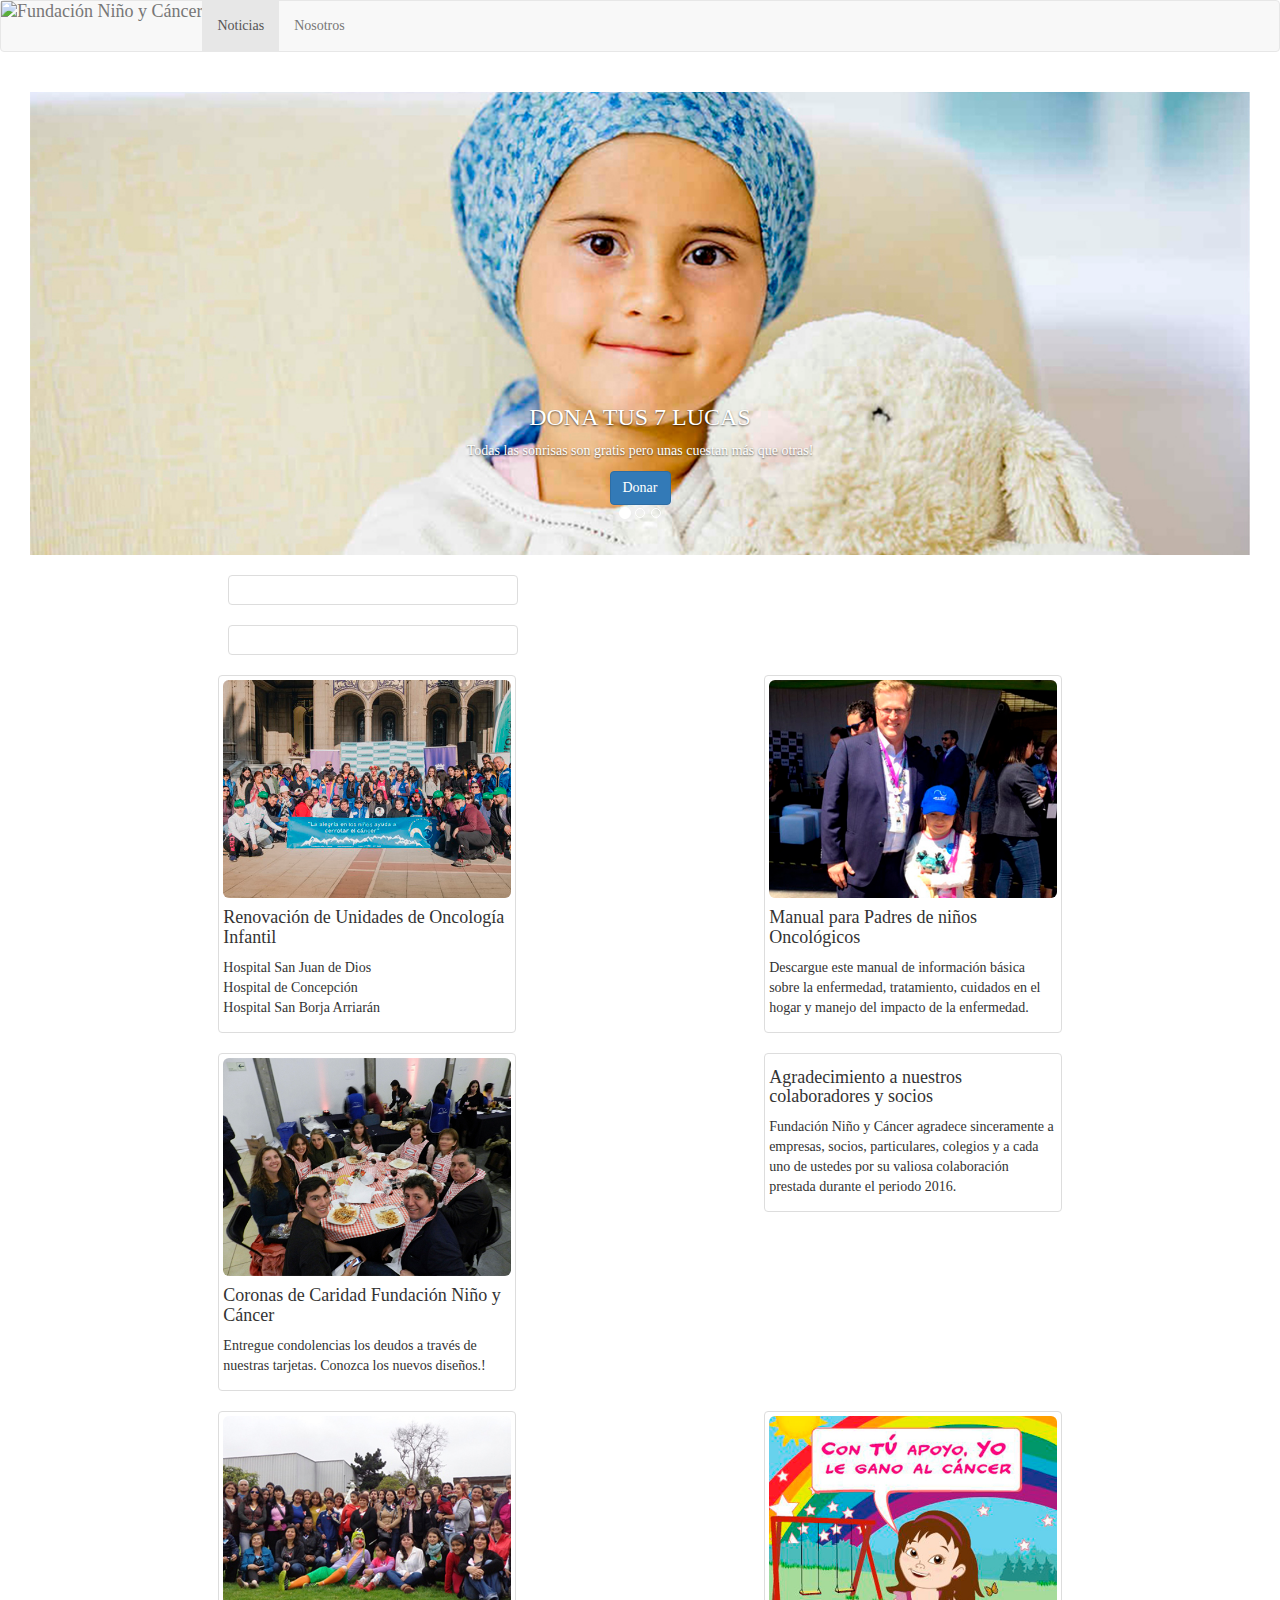
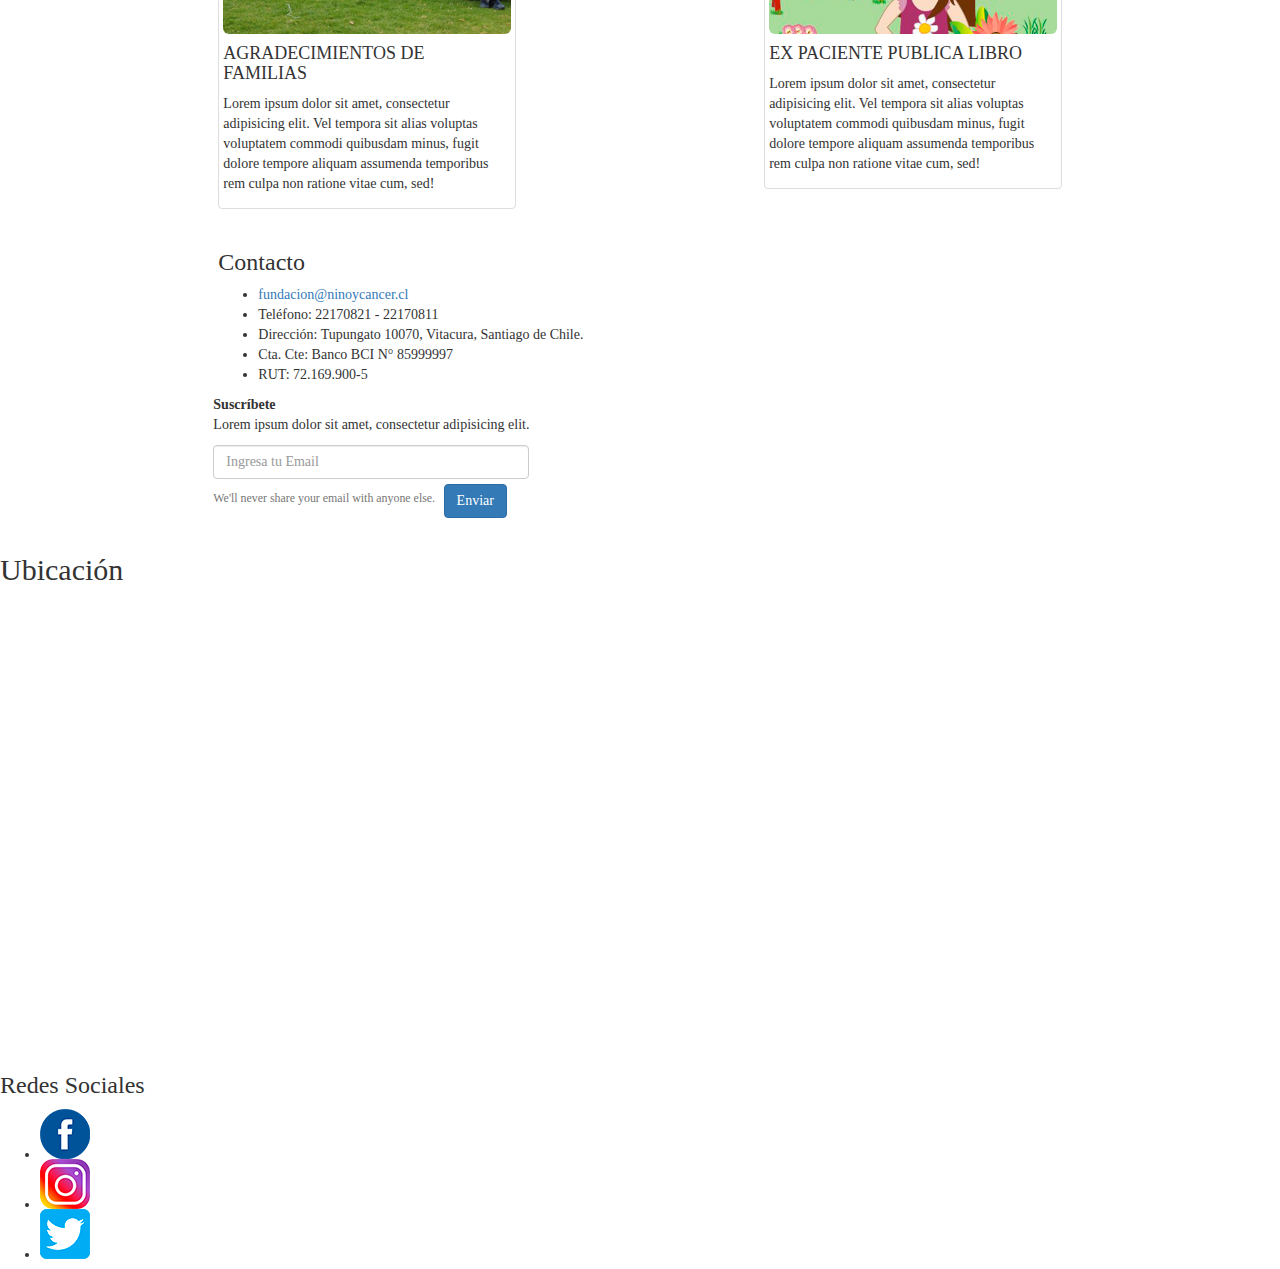
==== public/index.html @ b468c817 "estructura terminada, contenido casi terminado en las tres páginas" ====
<!DOCTYPE html>
<html lang="en">
<head>
	<meta charset="UTF-8">
	<meta name="viewport" content="width=device-width, initial-scale=1"> 
	<title>Fundación Niño y Cáncer</title>
		<!-- Latest compiled and minified CSS -->
	<link rel="stylesheet" href="https://maxcdn.bootstrapcdn.com/bootstrap/3.3.7/css/bootstrap.min.css" integrity="sha384-BVYiiSIFeK1dGmJRAkycuHAHRg32OmUcww7on3RYdg4Va+PmSTsz/K68vbdEjh4u" crossorigin="anonymous">

	<script type="text/javascript" src="https://code.jquery.com/jquery-1.11.0.min.js"></script>

	<!-- Latest compiled and minified JavaScript -->
	<script src="https://maxcdn.bootstrapcdn.com/bootstrap/3.3.7/js/bootstrap.min.js" integrity="sha384-Tc5IQib027qvyjSMfHjOMaLkfuWVxZxUPnCJA7l2mCWNIpG9mGCD8wGNIcPD7Txa" crossorigin="anonymous"></script>

	<link rel="stylesheet" href="css/app.css">
</head>

<body>
	<nav class="navbar navbar-default">
  <div class="container-fluid">
    <!-- Brand and toggle get grouped for better mobile display -->
    <div class="navbar-header">
      <button type="button" class="navbar-toggle collapsed" data-toggle="collapse" data-target="#bs-example-navbar-collapse-1" aria-expanded="false">
        <span class="sr-only">Toggle navigation</span>
        <span class="icon-bar"></span>
        <span class="icon-bar"></span>
        <span class="icon-bar"></span>
      </button>
      <a class="navbar-brand" href="Index.html"><img src="https://media.licdn.com/dms/image/C560BAQE4Ktl60MqA8A/company-logo_200_200/0?e=2159024400&v=beta&t=nCvShk64o_1fKyne6ihShStrEaap4Y-hgoZx_T_2c6E" class="img-responsive" alt="Fundación Niño y Cáncer"></a>
    </div>

    <!-- Collect the nav links, forms, and other content for toggling -->
    <div class="collapse navbar-collapse" id="bs-example-navbar-collapse-1">
      <ul class="nav navbar-nav">
        <li class="active"><a href="Noticias.html">Noticias<span class="sr-only">(current)</span></a></li>
        <li><a href="Nosotros.html">Nosotros</a></li>
      </ul>
    </div><!-- /.navbar-collapse -->
  </div><!-- /.container-fluid -->
</nav>
	<div class="container">
		<br>
		<div class="col-md-12">
			<div id="carousel-1" class="carousel slide" data-ride="carousel">
				<ol class="carousel-indicators">
					<li data-target="#carousel-1" data-slide-to="0" class="active"></li>
					<li data-target="#carousel-1" data-slide-to="1"></li>
					<li data-target="#carousel-1" data-slide-to="2"></li>
				</ol>

				<div class="carousel-inner" role="listbox">
					<div class="item active">
						<img src="niño1b.jpg" alt="" class="img-responsive">
						<div class="carousel-caption">
							<h3>DONA TUS 7 LUCAS</h3>
							<p>Todas las sonrisas son gratis pero unas cuestan más que otras!</p>
							<button type="button" class="btn btn-primary">Donar</button>
						</div>
					</div>

					<div class="item">
						<img src="niño2b.jpg" alt="" class="img-responsive">
						<div class="carousel-caption">
							<h3>DONA TUS 7 LUCAS</h3>
							<p>Todas las sonrisas son gratis pero unas cuestan más que otras!</p>
							<button type="button" class="btn btn-primary">Donar</button>
						</div>
					</div>

					<div class="item">
						<img src="niño3b.jpg" alt="" class="img-responsive">
						<div class="carousel-caption">
							<h3>DONA TUS 7 LUCAS</h3>
							<p>Todas las sonrisas son gratis pero unas cuestan más que otras!</p>
							<button type="button" class="btn btn-primary">Donar</button>
						</div>
					</div>

				</div>

			</div>
		</div>
	</div>

<div class="container">
			<br>
	<div class="row">
		<div class="col-md-3 col-sm-3 col-xs-3 col-md-offset-2">
			<div class="thumbnail">
				<img class="img-responsive img-rounded" src="" alt="">
				<h3></h3>
				<p></p>	
			</div>
		</div>
	</div>
	<div class="row">
		<div class="col-md-3 col-sm-3 col-xs-3 col-md-offset-2">
			<div class="thumbnail">
				<img class="img-responsive img-rounded" src="" alt="">
				<h3></h3>
				<p></p>	
			</div>
		</div>
	</div>
</div>
</div>

<div class="row">
		<div class="col-md-3 col-sm-3 col-xs-3 col-md-offset-2">
			<div class="thumbnail">
				<img class="img-responsive img-rounded" src="montaña2.jpeg" alt="">
				<h4>Renovación de Unidades de Oncología Infantil</h4>
				<p>Hospital San Juan de Dios <br>
				   Hospital de Concepción <br>
				   Hospital San Borja Arriarán</p>	
			</div>
		</div>
		<div class="col-md-3 col-sm-3 col-xs-3 col-md-offset-2">
			<div class="thumbnail">
				<img class="img-responsive img-rounded" src="sky.jpg" alt="">
				<h4>Manual para Padres de niños Oncológicos</h4>
				<p>Descargue este manual de información básica sobre la enfermedad, tratamiento, cuidados en el hogar y manejo del impacto de la enfermedad.</p>	
			</div>
		</div>
</div>
<div class="row">
		<div class="col-md-3 col-sm-3 col-xs-3 col-md-offset-2">
			<div class="thumbnail">
				<img class="img-responsive img-rounded" src="tallarinata3.jpg" alt="">
				<h4>Coronas de Caridad Fundación Niño y Cáncer</h4>
				<p>Entregue condolencias los deudos a través de nuestras tarjetas. Conozca los nuevos diseños.!</p>	
			</div>
		</div>
		<div class="col-md-3 col-sm-3 col-xs-3 col-md-offset-2">
			<div class="thumbnail">
				<img class="img-responsive img-rounded" src="montaña1.jpg" alt="">
				<h4>Agradecimiento a nuestros colaboradores y socios</h4>
				<p>Fundación Niño y Cáncer agradece sinceramente a empresas, socios, particulares, colegios y a cada uno de ustedes por su valiosa colaboración prestada durante el periodo 2016.</p>	
			</div>
		</div>
</div>
<div class="row">
		<div class="col-md-3 col-sm-3 col-xs-3 col-md-offset-2">
			<div class="thumbnail">
				<img class="img-responsive img-rounded" src="revivir.jpg" alt="">
				<h4>AGRADECIMIENTOS DE FAMILIAS</h4>
				<p>Lorem ipsum dolor sit amet, consectetur adipisicing elit. Vel tempora sit alias voluptas voluptatem commodi quibusdam minus, fugit dolore tempore aliquam assumenda temporibus rem culpa non ratione vitae cum, sed!</p>	
			</div>
		</div>
		<div class="col-md-3 col-sm-3 col-xs-3 col-md-offset-2">
			<div class="thumbnail">
				<img class="img-responsive img-rounded" src="libro1.jpg" alt="">
				<h4>EX PACIENTE PUBLICA LIBRO</h4>
				<p>Lorem ipsum dolor sit amet, consectetur adipisicing elit. Vel tempora sit alias voluptas voluptatem commodi quibusdam minus, fugit dolore tempore aliquam assumenda temporibus rem culpa non ratione vitae cum, sed!</p>	
			</div>
		</div>
	</div>
</div>

<footer>

	<div class="row">
	<div class="col-md-4 col-sm-4 col-xs-4 col-md-offset-2">
		<h3>Contacto</h3>
		<ul>
			<li><a href="Mailto:fundacion@ninoycancer.cl">fundacion@ninoycancer.cl</a></li>
			<li>Teléfono: 22170821 - 22170811</li>
			<li>Dirección: Tupungato 10070, Vitacura, Santiago de Chile.</li>
			<li>Cta. Cte: Banco BCI N° 85999997</li>
			<li>RUT: 72.169.900-5</li>
		</ul>
	</div>
	</div>
	<div class="col-md-2"></div>
		<table style="text-align: left;">
			<tr>
				<th>Suscríbete</th>
				</tr>
				<td>
				<form>
  					<div class="form-group">
    					<p for="exampleInputEmail1">Lorem ipsum dolor sit amet, consectetur adipisicing elit.</p>
   						 <input type="email" class="form-control" id="exampleInputEmail1" aria-describedby="emailHelp" placeholder="Ingresa tu Email">
   						 <small id="emailHelp" class="form-text text-muted">We'll never share your email with anyone else.</small>
   						 <button type="submit" class="btn btn-primary" style="margin-top: 5px; margin-left: 5px;">Enviar</button>
  					</div>
  							
				</form>
				</td>
		</table>
	</div>


	<h2>Ubicación</h2>
<div class="responsive-map-container">
	<iframe src="https://www.google.com/maps/embed?pb=!1m14!1m8!1m3!1d13326.047386104729!2d-70.5368983!3d-33.3838082!3m2!1i1024!2i768!4f13.1!3m3!1m2!1s0x0%3A0x75682cb0ad81a60e!2sFundaci%C3%B3n+Ni%C3%B1o+y+Cancer!5e0!3m2!1ses-419!2scl!4v1543273018017" width="600" height="450" frameborder="0" allowfullscreen></iframe>
</div>

	<h3>Redes Sociales</h3>
		<ul>
			<li><a href="https://www.facebook.com/ninoycancer/"><img src="fb1.png" class="img-responsive" alt=""></a></li>
			<li><a href="https://www.instagram.com/ninoycancer/"><img src="ig1.png" class="img-responsive" alt=""></a></li>
			<li><a href="https://twitter.com/ninoycancer"><img src="tw1.png" class="img-responsive" alt=""></a></li>
		</ul>

</footer>	
	
</body>
</html>
---- public/css/app.css ----
@media (max-width: 767px){
	.left {
		display: none;
	}

}

@media (min-width: 768px) and (max-width: 991px){
	.left {
		box-sizing: border-box;
		padding: 10px;
		float: left;
		font-size: 0.8em;
	}
	.main {
		box-sizing: border-box;
		padding: 10px;
		float: left;
		font-size: 1em;
	}
}

@media (min-width: 992px){
	
}


html, body {
  margin: 0;
  padding: 0;
  width: 100%
}

body {
	font-family: Lato;
}

header {
	width: 100%;
	height: auto;
}

.content {
	width: 90%;
	margin: 4em auto;
	font-size: 20px;
	line-height: 30px;
	text-align: justify;
}

.navbar-brand {
  padding: 0px;
}
.navbar-brand>img {
  height: 100%;
  padding: 0px;
  width: auto;
}

section {

}

article {

}

aside {

}

footer {

}

.row {

}

.container {
  background: white;
  text-align: center;
  background-repeat: no-repeat;
  background-position: center center;
  background-attachment: fixed;
  background-size: cover;
  width: 100vw;
  height: auto;


}
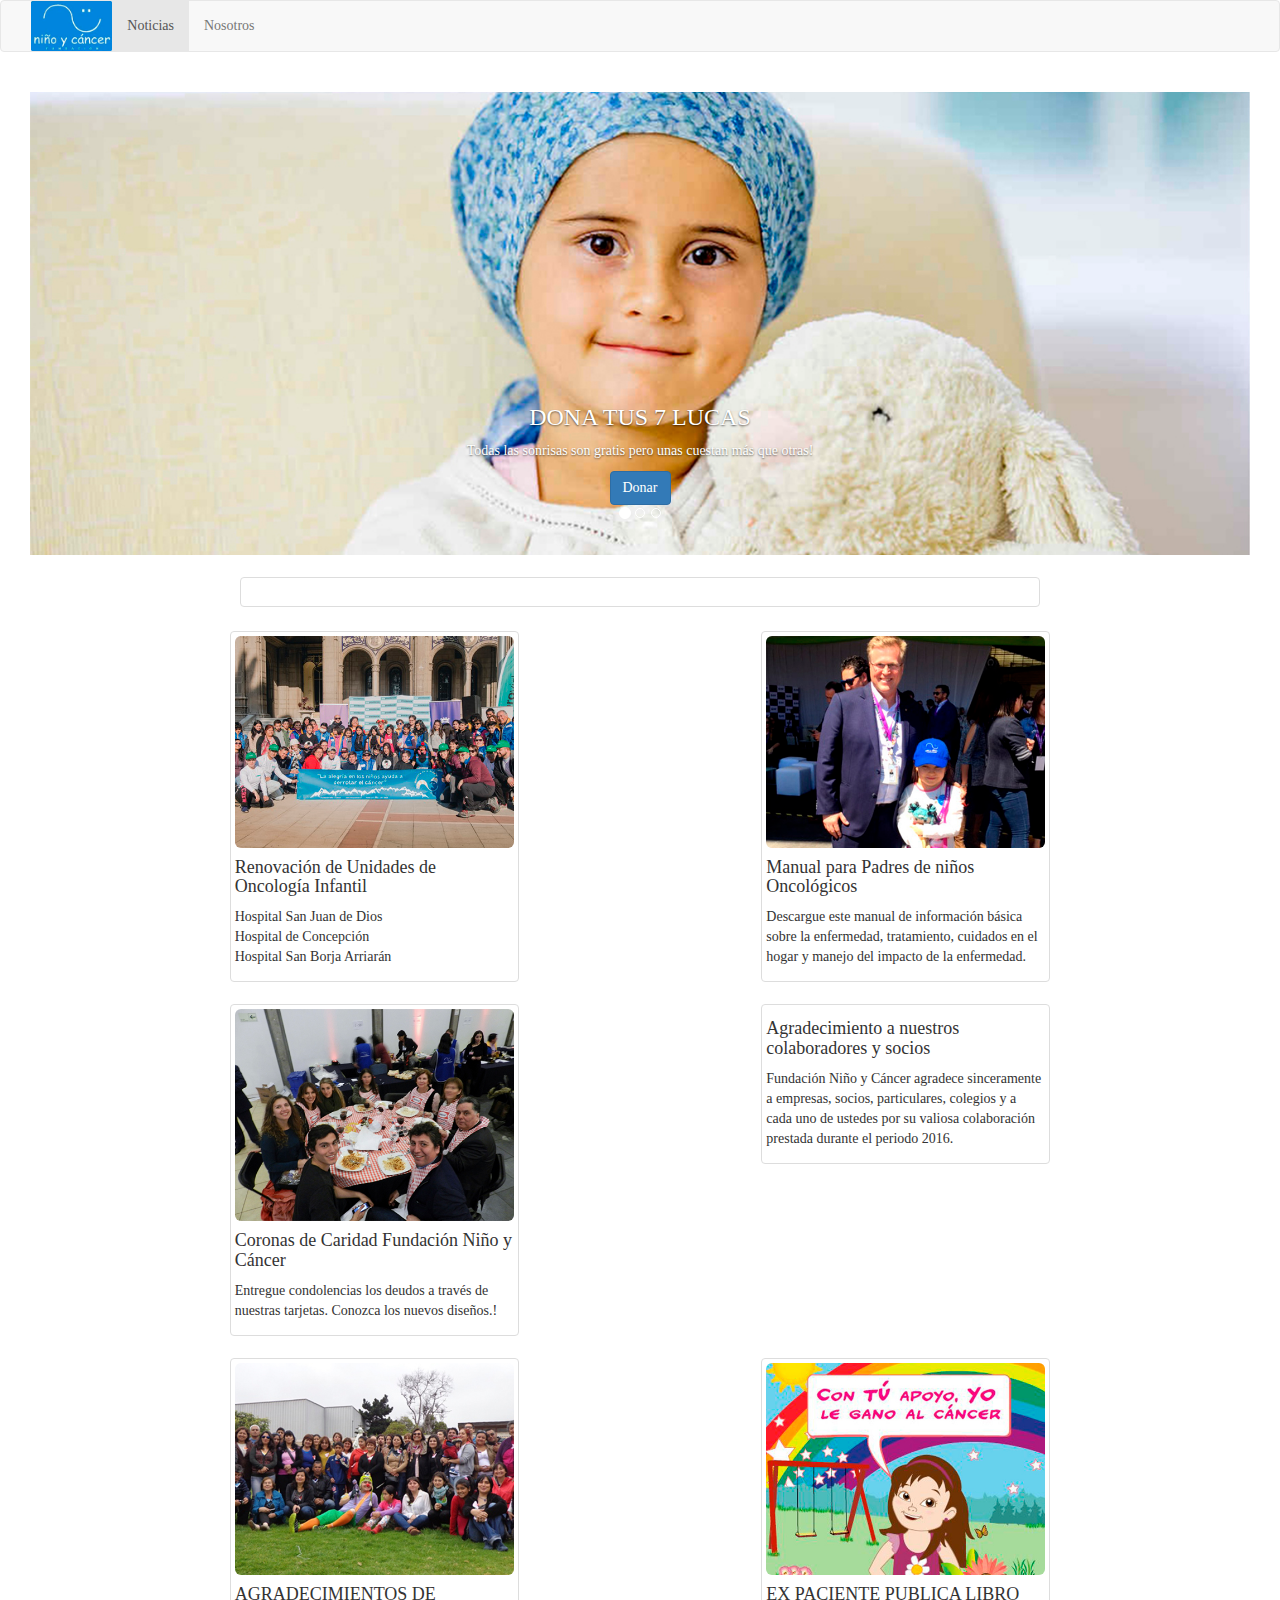
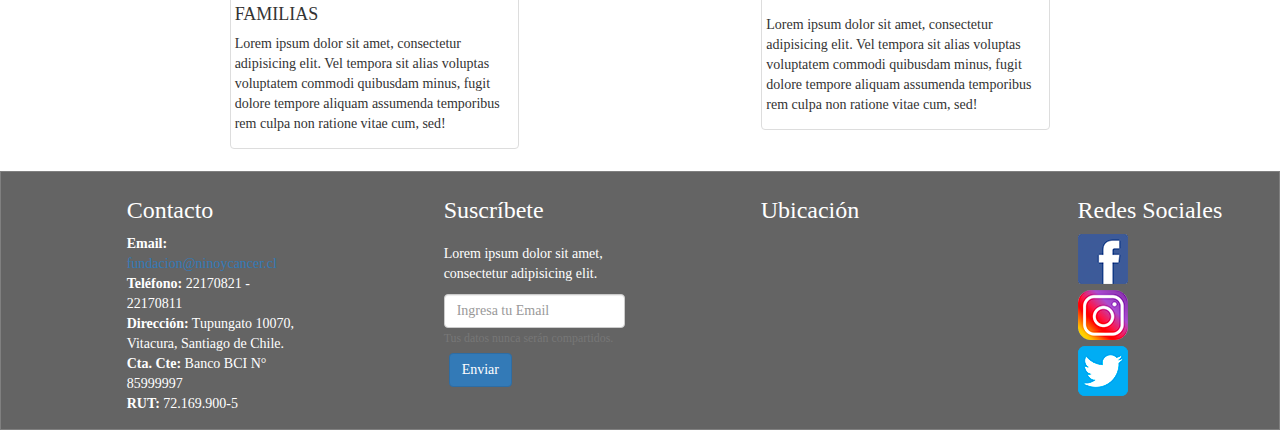
==== commit cb8ebc39: "Estructura responsiva lista + footer y cambios css" ====
--- a/public/index.html
+++ b/public/index.html
@@ -26,7 +26,7 @@
         <span class="icon-bar"></span>
         <span class="icon-bar"></span>
       </button>
-      <a class="navbar-brand" href="Index.html"><img src="https://media.licdn.com/dms/image/C560BAQE4Ktl60MqA8A/company-logo_200_200/0?e=2159024400&v=beta&t=nCvShk64o_1fKyne6ihShStrEaap4Y-hgoZx_T_2c6E" class="img-responsive" alt="Fundación Niño y Cáncer"></a>
+      <a class="navbar-brand" href="Index.html"><img src="niño-cancer.png" class="img-responsive" alt="Fundación Niño y Cáncer"></a>
     </div>
 
     <!-- Collect the nav links, forms, and other content for toggling -->
@@ -85,7 +85,7 @@
 <div class="container">
 			<br>
 	<div class="row">
-		<div class="col-md-3 col-sm-3 col-xs-3 col-md-offset-2">
+		<div class="col-md-8 col-sm-8 col-xs-8 col-md-offset-2 col-sm-offset-3">
 			<div class="thumbnail">
 				<img class="img-responsive img-rounded" src="" alt="">
 				<h3></h3>
@@ -93,16 +93,6 @@
 			</div>
 		</div>
 	</div>
-	<div class="row">
-		<div class="col-md-3 col-sm-3 col-xs-3 col-md-offset-2">
-			<div class="thumbnail">
-				<img class="img-responsive img-rounded" src="" alt="">
-				<h3></h3>
-				<p></p>	
-			</div>
-		</div>
-	</div>
-</div>
 </div>
 
 <div class="row">
@@ -154,55 +144,54 @@
 				<p>Lorem ipsum dolor sit amet, consectetur adipisicing elit. Vel tempora sit alias voluptas voluptatem commodi quibusdam minus, fugit dolore tempore aliquam assumenda temporibus rem culpa non ratione vitae cum, sed!</p>	
 			</div>
 		</div>
-	</div>
+		</div>
 </div>
 
 <footer>
-
-	<div class="row">
-	<div class="col-md-4 col-sm-4 col-xs-4 col-md-offset-2">
+<div class="">
+	<div class="col-md-2 col-sm-1 col-xs-4 col-md-offset-1 col-xs-offset-1">
 		<h3>Contacto</h3>
 		<ul>
-			<li><a href="Mailto:fundacion@ninoycancer.cl">fundacion@ninoycancer.cl</a></li>
-			<li>Teléfono: 22170821 - 22170811</li>
-			<li>Dirección: Tupungato 10070, Vitacura, Santiago de Chile.</li>
-			<li>Cta. Cte: Banco BCI N° 85999997</li>
-			<li>RUT: 72.169.900-5</li>
+		<li><strong>Email:</strong><a href="Mailto:fundacion@ninoycancer.cl"> fundacion@ninoycancer.cl</a></li>
+		<li><strong>Teléfono:</strong> 22170821 - 22170811</li>
+		<li><strong>Dirección:</strong> Tupungato 10070, Vitacura, Santiago de Chile.</li>
+		<li><strong>Cta. Cte:</strong> Banco BCI N° 85999997</li>
+		<li><strong>RUT:</strong> 72.169.900-5</li>
 		</ul>
 	</div>
-	</div>
-	<div class="col-md-2"></div>
+	<div class="col-md-2 col-sm-1 col-xs-4 col-md-offset-1 col-sm-offset-2 col-xs-offset-2">
 		<table style="text-align: left;">
 			<tr>
-				<th>Suscríbete</th>
+				<th><h3>Suscríbete<h3></th>
 				</tr>
 				<td>
 				<form>
   					<div class="form-group">
     					<p for="exampleInputEmail1">Lorem ipsum dolor sit amet, consectetur adipisicing elit.</p>
    						 <input type="email" class="form-control" id="exampleInputEmail1" aria-describedby="emailHelp" placeholder="Ingresa tu Email">
-   						 <small id="emailHelp" class="form-text text-muted">We'll never share your email with anyone else.</small>
+   						 <small id="emailHelp" class="form-text text-muted">Tus datos nunca serán compartidos.</small>
    						 <button type="submit" class="btn btn-primary" style="margin-top: 5px; margin-left: 5px;">Enviar</button>
-  					</div>
-  							
+  					</div>		
 				</form>
 				</td>
 		</table>
 	</div>
-
-
-	<h2>Ubicación</h2>
-<div class="responsive-map-container">
-	<iframe src="https://www.google.com/maps/embed?pb=!1m14!1m8!1m3!1d13326.047386104729!2d-70.5368983!3d-33.3838082!3m2!1i1024!2i768!4f13.1!3m3!1m2!1s0x0%3A0x75682cb0ad81a60e!2sFundaci%C3%B3n+Ni%C3%B1o+y+Cancer!5e0!3m2!1ses-419!2scl!4v1543273018017" width="600" height="450" frameborder="0" allowfullscreen></iframe>
-</div>
-
+	<div class="col-md-2 col-sm-1 col-xs-4 col-md-offset-1 col-sm-offset-2 col-xs-offset-1">
+	<h3>Ubicación</h3>
+		<div class="responsive-map-container">
+			<iframe src="https://www.google.com/maps/embed?pb=!1m14!1m8!1m3!1d13326.047386104729!2d-70.5368983!3d-33.3838082!3m2!1i1024!2i768!4f13.1!3m3!1m2!1s0x0%3A0x75682cb0ad81a60e!2sFundaci%C3%B3n+Ni%C3%B1o+y+Cancer!5e0!3m2!1ses-419!2scl!4v1543273018017" width="200" height="150" frameborder="0" allowfullscreen>
+			</iframe>
+		</div>
+	</div>
+	<div class="col-md-2 col-sm-1 col-xs-4 col-md-offset-1 col-sm-offset-3 col-xs-offset-2">
 	<h3>Redes Sociales</h3>
 		<ul>
-			<li><a href="https://www.facebook.com/ninoycancer/"><img src="fb1.png" class="img-responsive" alt=""></a></li>
-			<li><a href="https://www.instagram.com/ninoycancer/"><img src="ig1.png" class="img-responsive" alt=""></a></li>
-			<li><a href="https://twitter.com/ninoycancer"><img src="tw1.png" class="img-responsive" alt=""></a></li>
+			<li><a href="https://www.facebook.com/ninoycancer/"><img src="fb1.png" class="img-responsive logoimg" alt=""></a></li>
+			<li><a href="https://www.instagram.com/ninoycancer/"><img src="ig1.png" class="img-responsive logoimg" alt=""></a></li>
+			<li><a href="https://twitter.com/ninoycancer"><img src="tw1.png" class="img-responsive logoimg" alt=""></a></li>
 		</ul>
-
+	</div>
+</div>
 </footer>	
 	
 </body>
--- a/public/css/app.css
+++ b/public/css/app.css
@@ -6,6 +6,10 @@
 }
 
 @media (min-width: 768px) and (max-width: 991px){
+	
+}
+
+@media (min-width: 992px){
 	.left {
 		box-sizing: border-box;
 		padding: 10px;
@@ -18,10 +22,6 @@
 		float: left;
 		font-size: 1em;
 	}
-}
-
-@media (min-width: 992px){
-	
 }
 
 
@@ -55,7 +55,13 @@
   height: 100%;
   padding: 0px;
   width: auto;
+  margin-left: 30px;
 }
+
+.navbar ul li {
+	margin-left: 0px;
+}
+
 
 section {
 
@@ -69,11 +75,9 @@
 
 }
 
-footer {
-
-}
-
 .row {
+	overflow: hidden;
+	margin: 2px;
 
 }
 
@@ -86,6 +90,28 @@
   background-size: cover;
   width: 100vw;
   height: auto;
+  overflow: hidden;
+ }
 
+.container2 {
 
+}
+
+li {
+	list-style-type: none;
+	margin-left: -40px;
+}
+
+footer {
+	color: white;
+	background-color: rgba(100,100,100,1);
+	width: 100%;
+	border: gray solid 1px;
+	float: left;
+	overflow: hidden;
+	padding: 5px;
+}
+
+.logoimg {
+	margin-top: 6px;
 }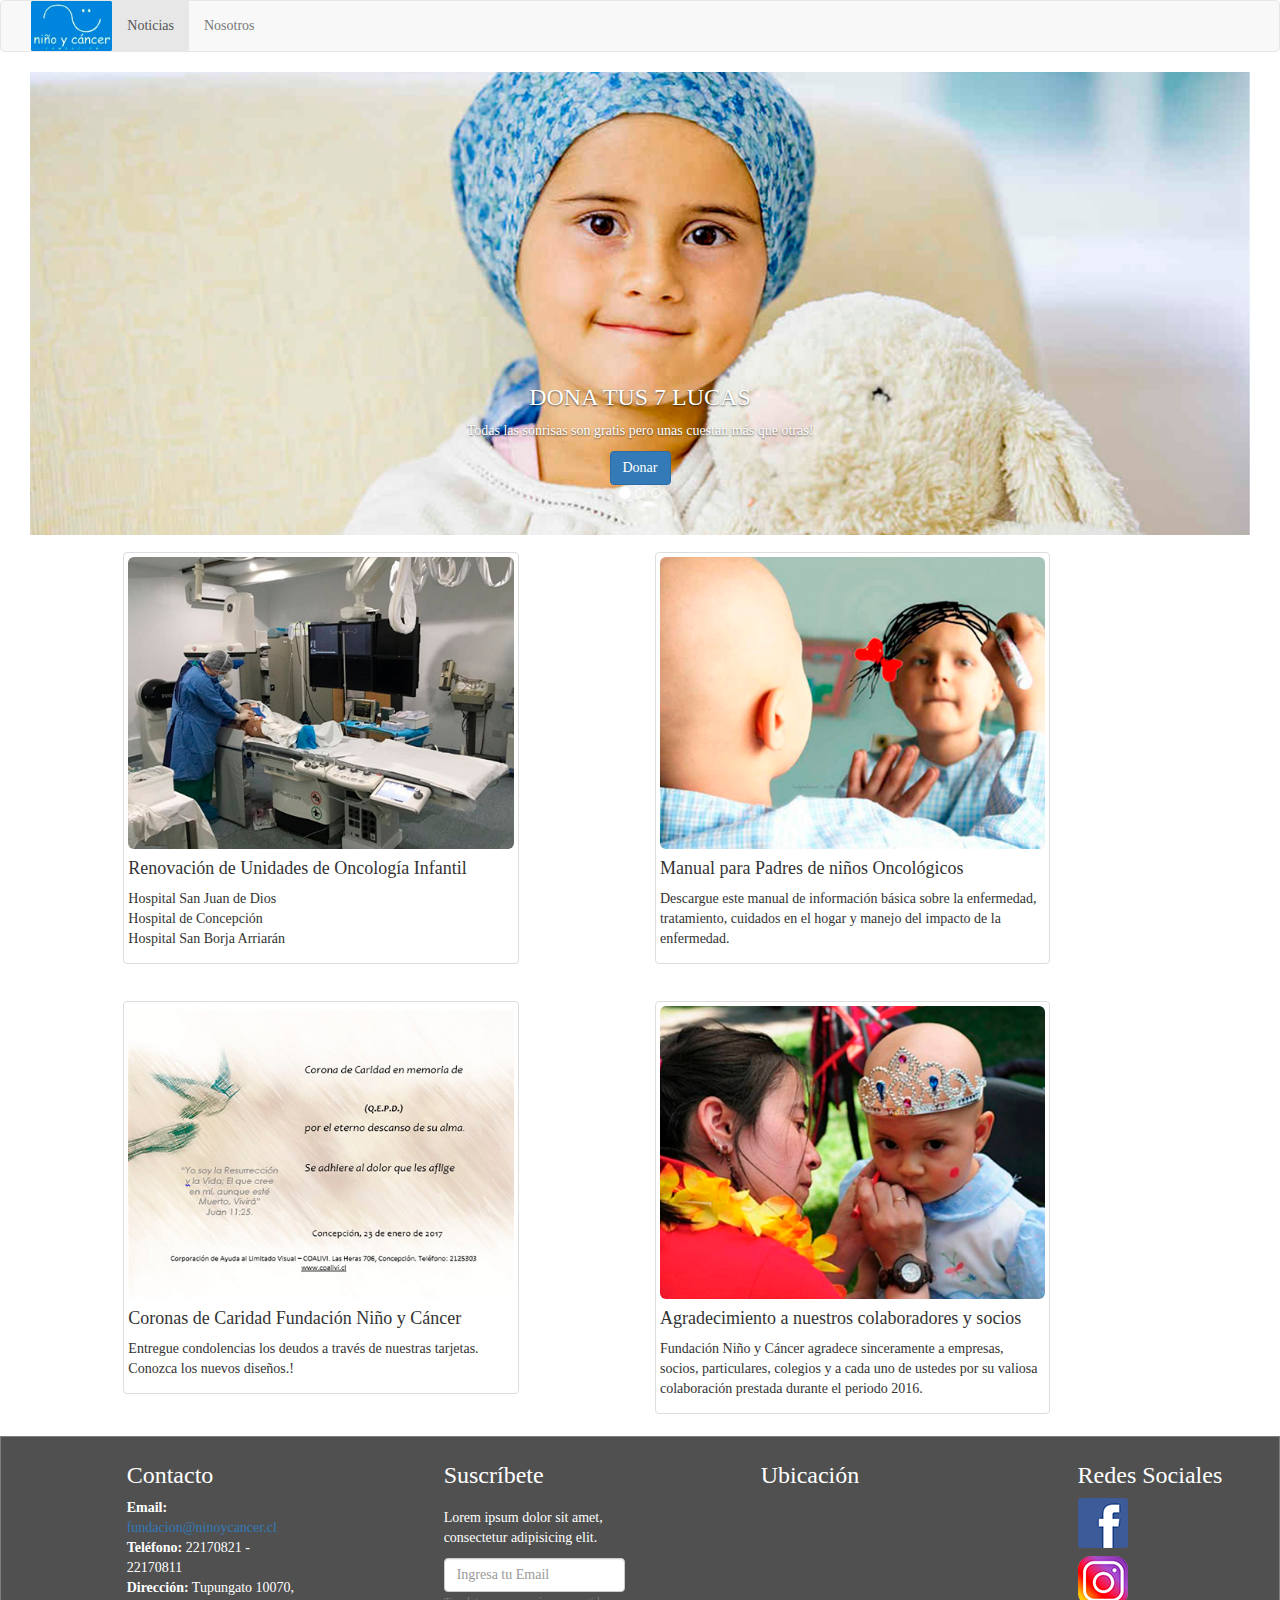
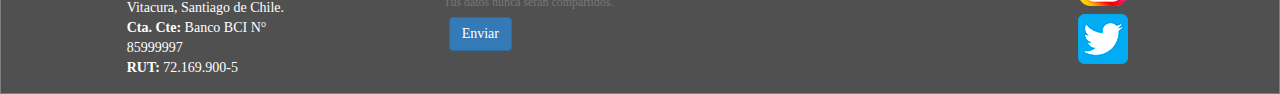
==== commit aad817cb: "fotografías y estructura terminadas" ====
--- a/public/index.html
+++ b/public/index.html
@@ -38,112 +38,80 @@
     </div><!-- /.navbar-collapse -->
   </div><!-- /.container-fluid -->
 </nav>
-	<div class="container">
-		<br>
-		<div class="col-md-12">
-			<div id="carousel-1" class="carousel slide" data-ride="carousel">
-				<ol class="carousel-indicators">
-					<li data-target="#carousel-1" data-slide-to="0" class="active"></li>
-					<li data-target="#carousel-1" data-slide-to="1"></li>
-					<li data-target="#carousel-1" data-slide-to="2"></li>
-				</ol>
+<div class="container">
+	<div class="col-md-12">
+		<div id="carousel-1" class="carousel slide" data-ride="carousel">
+			<ol class="carousel-indicators">
+				<li data-target="#carousel-1" data-slide-to="0" class="active"></li>
+				<li data-target="#carousel-1" data-slide-to="1"></li>
+				<li data-target="#carousel-1" data-slide-to="2"></li>
+			</ol>
 
-				<div class="carousel-inner" role="listbox">
-					<div class="item active">
-						<img src="niño1b.jpg" alt="" class="img-responsive">
-						<div class="carousel-caption">
-							<h3>DONA TUS 7 LUCAS</h3>
-							<p>Todas las sonrisas son gratis pero unas cuestan más que otras!</p>
-							<button type="button" class="btn btn-primary">Donar</button>
-						</div>
+			<div class="carousel-inner" role="listbox">
+				<div class="item active">
+					<img src="niño1b.jpg" alt="" class="img-responsive">
+					<div class="carousel-caption">
+						<h3>DONA TUS 7 LUCAS</h3>
+						<p>Todas las sonrisas son gratis pero unas cuestan más que otras!</p>
+						<button type="button" class="btn btn-primary">Donar</button>
 					</div>
-
-					<div class="item">
-						<img src="niño2b.jpg" alt="" class="img-responsive">
-						<div class="carousel-caption">
-							<h3>DONA TUS 7 LUCAS</h3>
-							<p>Todas las sonrisas son gratis pero unas cuestan más que otras!</p>
-							<button type="button" class="btn btn-primary">Donar</button>
-						</div>
-					</div>
-
-					<div class="item">
-						<img src="niño3b.jpg" alt="" class="img-responsive">
-						<div class="carousel-caption">
-							<h3>DONA TUS 7 LUCAS</h3>
-							<p>Todas las sonrisas son gratis pero unas cuestan más que otras!</p>
-							<button type="button" class="btn btn-primary">Donar</button>
-						</div>
-					</div>
-
 				</div>
 
+				<div class="item">
+					<img src="niño2b.jpg" alt="" class="img-responsive">
+					<div class="carousel-caption">
+						<h3>DONA TUS 7 LUCAS</h3>
+						<p>Todas las sonrisas son gratis pero unas cuestan más que otras!</p>
+						<button type="button" class="btn btn-primary">Donar</button>
+					</div>
+				</div>
+
+				<div class="item">
+					<img src="niño3b.jpg" alt="" class="img-responsive">
+					<div class="carousel-caption">
+						<h3>DONA TUS 7 LUCAS</h3>
+						<p>Todas las sonrisas son gratis pero unas cuestan más que otras!</p>
+						<button type="button" class="btn btn-primary">Donar</button>
+					</div>
+				</div>
 			</div>
-		</div>
-	</div>
 
-<div class="container">
-			<br>
-	<div class="row">
-		<div class="col-md-8 col-sm-8 col-xs-8 col-md-offset-2 col-sm-offset-3">
-			<div class="thumbnail">
-				<img class="img-responsive img-rounded" src="" alt="">
-				<h3></h3>
-				<p></p>	
-			</div>
 		</div>
 	</div>
 </div>
 
 <div class="row">
-		<div class="col-md-3 col-sm-3 col-xs-3 col-md-offset-2">
+		<div class="col-md-4 col-sm-4 col-xs-4 col-md-offset-1 col-sm-offset-1 col-xs-offset-1">
 			<div class="thumbnail">
-				<img class="img-responsive img-rounded" src="montaña2.jpeg" alt="">
+				<img class="img-responsive img-rounded" src="renovacion.jpg" alt="">
 				<h4>Renovación de Unidades de Oncología Infantil</h4>
 				<p>Hospital San Juan de Dios <br>
 				   Hospital de Concepción <br>
 				   Hospital San Borja Arriarán</p>	
 			</div>
 		</div>
-		<div class="col-md-3 col-sm-3 col-xs-3 col-md-offset-2">
+		<div class="col-md-4 col-sm-4 col-xs-4 col-md-offset-1 col-sm-offset-1 col-xs-offset-1">
 			<div class="thumbnail">
-				<img class="img-responsive img-rounded" src="sky.jpg" alt="">
+				<img class="img-responsive img-rounded" src="oncologia.jpg" alt="">
 				<h4>Manual para Padres de niños Oncológicos</h4>
 				<p>Descargue este manual de información básica sobre la enfermedad, tratamiento, cuidados en el hogar y manejo del impacto de la enfermedad.</p>	
 			</div>
 		</div>
 </div>
 <div class="row">
-		<div class="col-md-3 col-sm-3 col-xs-3 col-md-offset-2">
+		<div class="col-md-4 col-sm-4 col-xs-4 col-md-offset-1 col-sm-offset-1 col-xs-offset-1">
 			<div class="thumbnail">
-				<img class="img-responsive img-rounded" src="tallarinata3.jpg" alt="">
+				<img class="img-responsive img-rounded" src="corona.jpg" alt="">
 				<h4>Coronas de Caridad Fundación Niño y Cáncer</h4>
 				<p>Entregue condolencias los deudos a través de nuestras tarjetas. Conozca los nuevos diseños.!</p>	
 			</div>
 		</div>
-		<div class="col-md-3 col-sm-3 col-xs-3 col-md-offset-2">
+		<div class="col-md-4 col-sm-4 col-xs-4 col-md-offset-1 col-sm-offset-1 col-xs-offset-1">
 			<div class="thumbnail">
-				<img class="img-responsive img-rounded" src="montaña1.jpg" alt="">
+				<img class="img-responsive img-rounded" src="agradecimiento.jpg" alt="">
 				<h4>Agradecimiento a nuestros colaboradores y socios</h4>
 				<p>Fundación Niño y Cáncer agradece sinceramente a empresas, socios, particulares, colegios y a cada uno de ustedes por su valiosa colaboración prestada durante el periodo 2016.</p>	
 			</div>
-		</div>
-</div>
-<div class="row">
-		<div class="col-md-3 col-sm-3 col-xs-3 col-md-offset-2">
-			<div class="thumbnail">
-				<img class="img-responsive img-rounded" src="revivir.jpg" alt="">
-				<h4>AGRADECIMIENTOS DE FAMILIAS</h4>
-				<p>Lorem ipsum dolor sit amet, consectetur adipisicing elit. Vel tempora sit alias voluptas voluptatem commodi quibusdam minus, fugit dolore tempore aliquam assumenda temporibus rem culpa non ratione vitae cum, sed!</p>	
-			</div>
-		</div>
-		<div class="col-md-3 col-sm-3 col-xs-3 col-md-offset-2">
-			<div class="thumbnail">
-				<img class="img-responsive img-rounded" src="libro1.jpg" alt="">
-				<h4>EX PACIENTE PUBLICA LIBRO</h4>
-				<p>Lorem ipsum dolor sit amet, consectetur adipisicing elit. Vel tempora sit alias voluptas voluptatem commodi quibusdam minus, fugit dolore tempore aliquam assumenda temporibus rem culpa non ratione vitae cum, sed!</p>	
-			</div>
-		</div>
 		</div>
 </div>
 
--- a/public/css/app.css
+++ b/public/css/app.css
@@ -62,7 +62,21 @@
 	margin-left: 0px;
 }
 
+.desarrollo {
+	overflow: scroll; 
+}
 
+.thumbnail {
+	margin-top: 15px;
+}
+
+.thumbnail p {
+	text-align: left;	
+}
+
+.thumbnail h3 {
+	text-align: center;
+}
 section {
 
 }
@@ -93,10 +107,6 @@
   overflow: hidden;
  }
 
-.container2 {
-
-}
-
 li {
 	list-style-type: none;
 	margin-left: -40px;
@@ -104,7 +114,7 @@
 
 footer {
 	color: white;
-	background-color: rgba(100,100,100,1);
+	background-color: rgba(80,80,80,1);
 	width: 100%;
 	border: gray solid 1px;
 	float: left;
@@ -113,5 +123,5 @@
 }
 
 .logoimg {
-	margin-top: 6px;
+	margin-top: 8px;
 }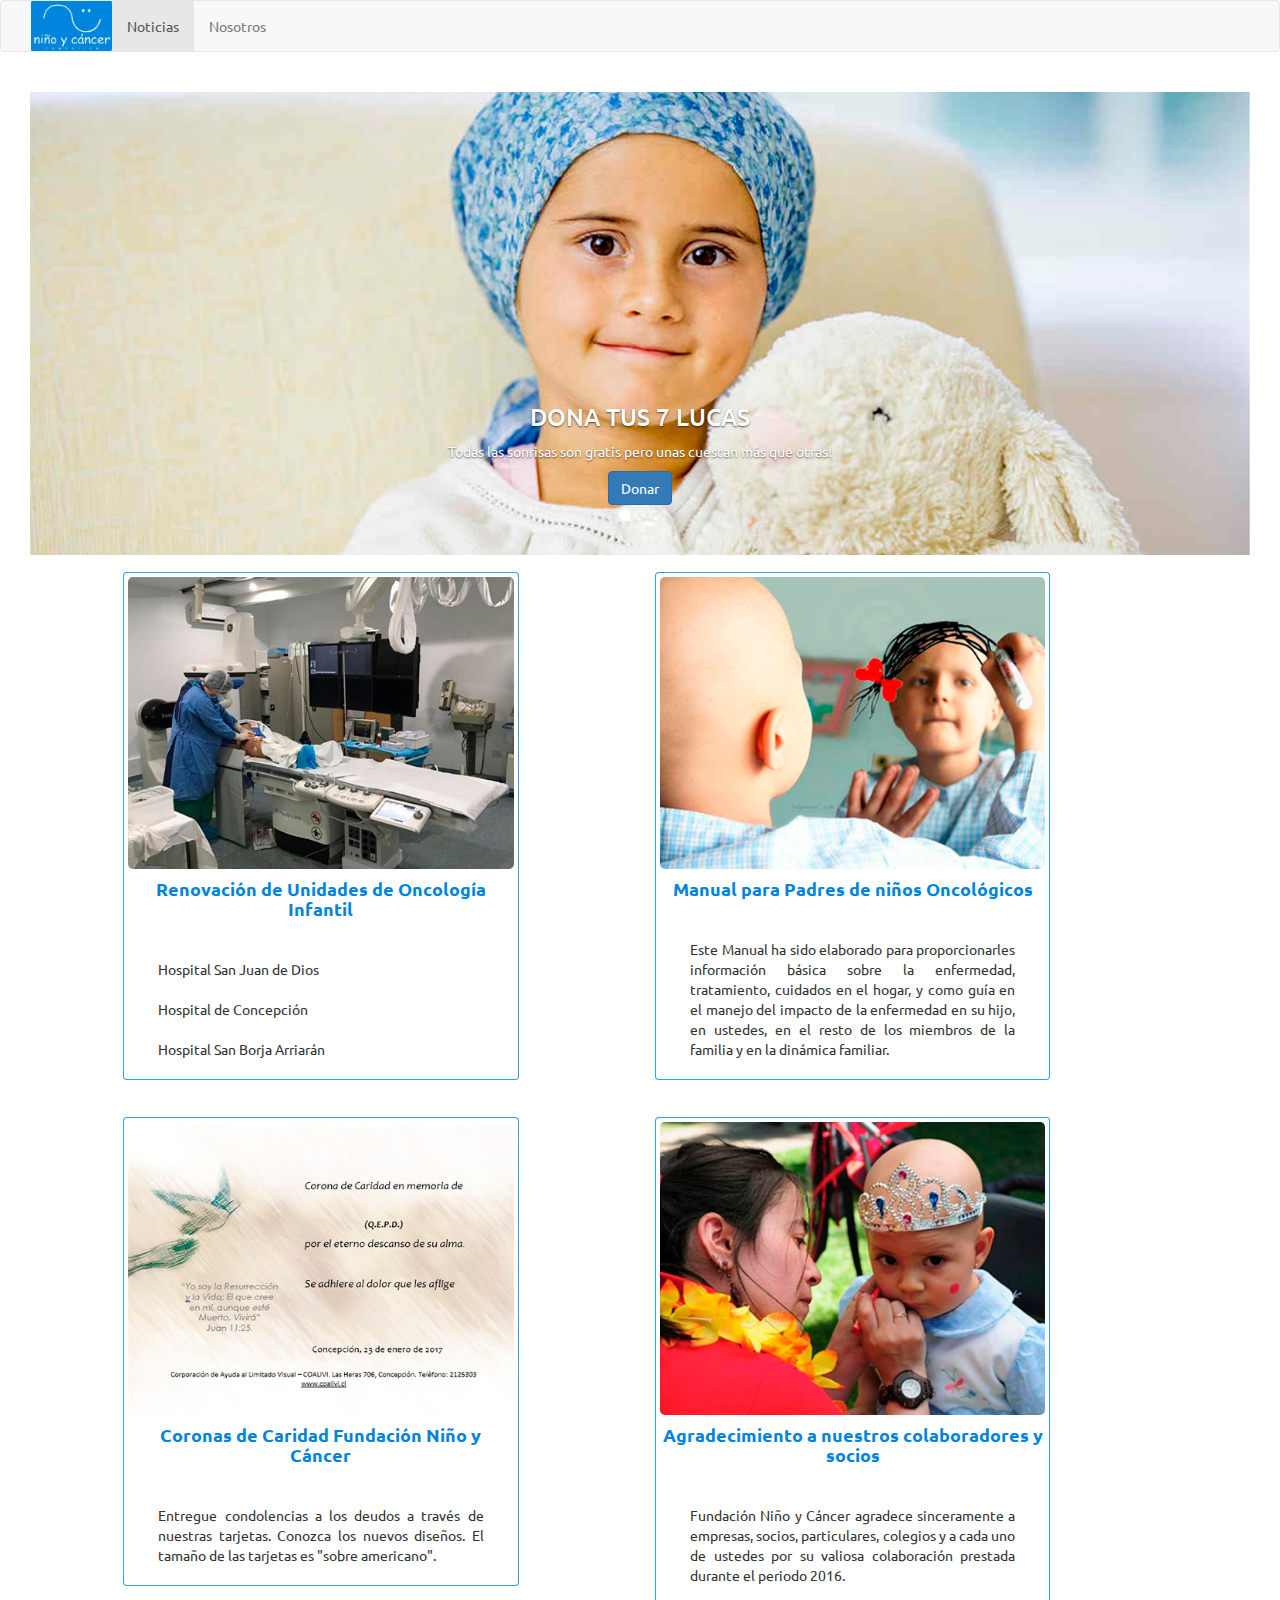
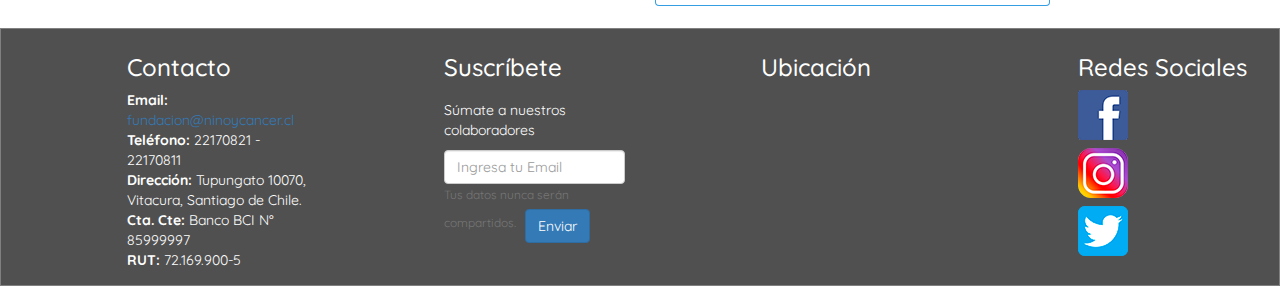
==== commit 13a19203: "edición de textos + espaciado" ====
--- a/public/index.html
+++ b/public/index.html
@@ -38,7 +38,10 @@
     </div><!-- /.navbar-collapse -->
   </div><!-- /.container-fluid -->
 </nav>
+
 <div class="container">
+	<br>
+			
 	<div class="col-md-12">
 		<div id="carousel-1" class="carousel slide" data-ride="carousel">
 			<ol class="carousel-indicators">
@@ -74,6 +77,7 @@
 						<button type="button" class="btn btn-primary">Donar</button>
 					</div>
 				</div>
+
 			</div>
 
 		</div>
@@ -85,16 +89,19 @@
 			<div class="thumbnail">
 				<img class="img-responsive img-rounded" src="renovacion.jpg" alt="">
 				<h4>Renovación de Unidades de Oncología Infantil</h4>
-				<p>Hospital San Juan de Dios <br>
-				   Hospital de Concepción <br>
-				   Hospital San Borja Arriarán</p>	
+				<p>Hospital San Juan de Dios</p>
+				   <p>Hospital de Concepción</p>
+				   <p>Hospital San Borja Arriarán</p>	
 			</div>
 		</div>
 		<div class="col-md-4 col-sm-4 col-xs-4 col-md-offset-1 col-sm-offset-1 col-xs-offset-1">
 			<div class="thumbnail">
 				<img class="img-responsive img-rounded" src="oncologia.jpg" alt="">
 				<h4>Manual para Padres de niños Oncológicos</h4>
-				<p>Descargue este manual de información básica sobre la enfermedad, tratamiento, cuidados en el hogar y manejo del impacto de la enfermedad.</p>	
+				<p>Este Manual ha sido elaborado para proporcionarles información básica
+				sobre la enfermedad, tratamiento, cuidados en el hogar, y como guía en el manejo
+				del impacto de la enfermedad en su hijo, en ustedes, en el resto de los miembros
+				de la familia y en la dinámica familiar.</p>	
 			</div>
 		</div>
 </div>
@@ -103,7 +110,8 @@
 			<div class="thumbnail">
 				<img class="img-responsive img-rounded" src="corona.jpg" alt="">
 				<h4>Coronas de Caridad Fundación Niño y Cáncer</h4>
-				<p>Entregue condolencias los deudos a través de nuestras tarjetas. Conozca los nuevos diseños.!</p>	
+				<p>Entregue condolencias a los deudos a través de nuestras tarjetas. 
+				Conozca los nuevos diseños. El tamaño de las tarjetas es "sobre americano".</p>	
 			</div>
 		</div>
 		<div class="col-md-4 col-sm-4 col-xs-4 col-md-offset-1 col-sm-offset-1 col-xs-offset-1">
@@ -135,7 +143,7 @@
 				<td>
 				<form>
   					<div class="form-group">
-    					<p for="exampleInputEmail1">Lorem ipsum dolor sit amet, consectetur adipisicing elit.</p>
+    					<p for="exampleInputEmail1">Súmate a nuestros colaboradores</p>
    						 <input type="email" class="form-control" id="exampleInputEmail1" aria-describedby="emailHelp" placeholder="Ingresa tu Email">
    						 <small id="emailHelp" class="form-text text-muted">Tus datos nunca serán compartidos.</small>
    						 <button type="submit" class="btn btn-primary" style="margin-top: 5px; margin-left: 5px;">Enviar</button>
@@ -151,7 +159,7 @@
 			</iframe>
 		</div>
 	</div>
-	<div class="col-md-2 col-sm-1 col-xs-4 col-md-offset-1 col-sm-offset-3 col-xs-offset-2">
+	<div class="col-md-2 col-sm-1 col-xs-4 col-md-offset-1 col-sm-offset-3 col-xs-offset-1">
 	<h3>Redes Sociales</h3>
 		<ul>
 			<li><a href="https://www.facebook.com/ninoycancer/"><img src="fb1.png" class="img-responsive logoimg" alt=""></a></li>
--- a/public/css/app.css
+++ b/public/css/app.css
@@ -1,3 +1,6 @@
+@import url('https://fonts.googleapis.com/css?family=Ubuntu');
+@import url('https://fonts.googleapis.com/css?family=Quicksand');
+
 @media (max-width: 767px){
 	.left {
 		display: none;
@@ -12,9 +15,8 @@
 @media (min-width: 992px){
 	.left {
 		box-sizing: border-box;
-		padding: 10px;
+		padding: 0px;
 		float: left;
-		font-size: 0.8em;
 	}
 	.main {
 		box-sizing: border-box;
@@ -32,7 +34,7 @@
 }
 
 body {
-	font-family: Lato;
+	font-family: Ubuntu;
 }
 
 header {
@@ -68,15 +70,66 @@
 
 .thumbnail {
 	margin-top: 15px;
+	border-color: rgba(2,132,218,0.8);
+	padding-bottom: 10px;
+}
+
+.largo {
+	max-height: 275px;
+	overflow: scroll;
+}
+
+.largo2 {
+	max-height: 300px;
+	overflow: scroll;
 }
 
 .thumbnail p {
-	text-align: left;	
+	text-align: justify;
+	padding-left: 30px;
+	padding-right: 30px;
+	padding-top: 10px;
+	padding-bottom: 0px;
+}
+
+.thumbnail h2 {
+	text-align: center;
+	color: rgb(2,132,218);
+	font-weight: bold;
 }
 
 .thumbnail h3 {
 	text-align: center;
+	color: rgb(2,132,218);
 }
+
+.thumbnail h5 {
+	text-align: left;
+	color: rgb(2,132,218);
+	padding-left: 30px;
+}
+
+.thumbnail li {
+	text-align: justify;
+	padding-left: 30px;
+	padding-right: 30px;
+	padding-top: 10px;
+	padding-bottom: 10px;
+
+}
+
+.thumbnail img {
+	border-radius: 5px;
+	padding: 0px;
+}
+
+h4 {
+	color: rgb(2,132,218);
+	font-weight: bold;
+	text-align: center;
+	margin-bottom: 30px;
+}
+
 section {
 
 }
@@ -105,7 +158,7 @@
   width: 100vw;
   height: auto;
   overflow: hidden;
- }
+}
 
 li {
 	list-style-type: none;
@@ -120,6 +173,7 @@
 	float: left;
 	overflow: hidden;
 	padding: 5px;
+	font-family: Quicksand;
 }
 
 .logoimg {
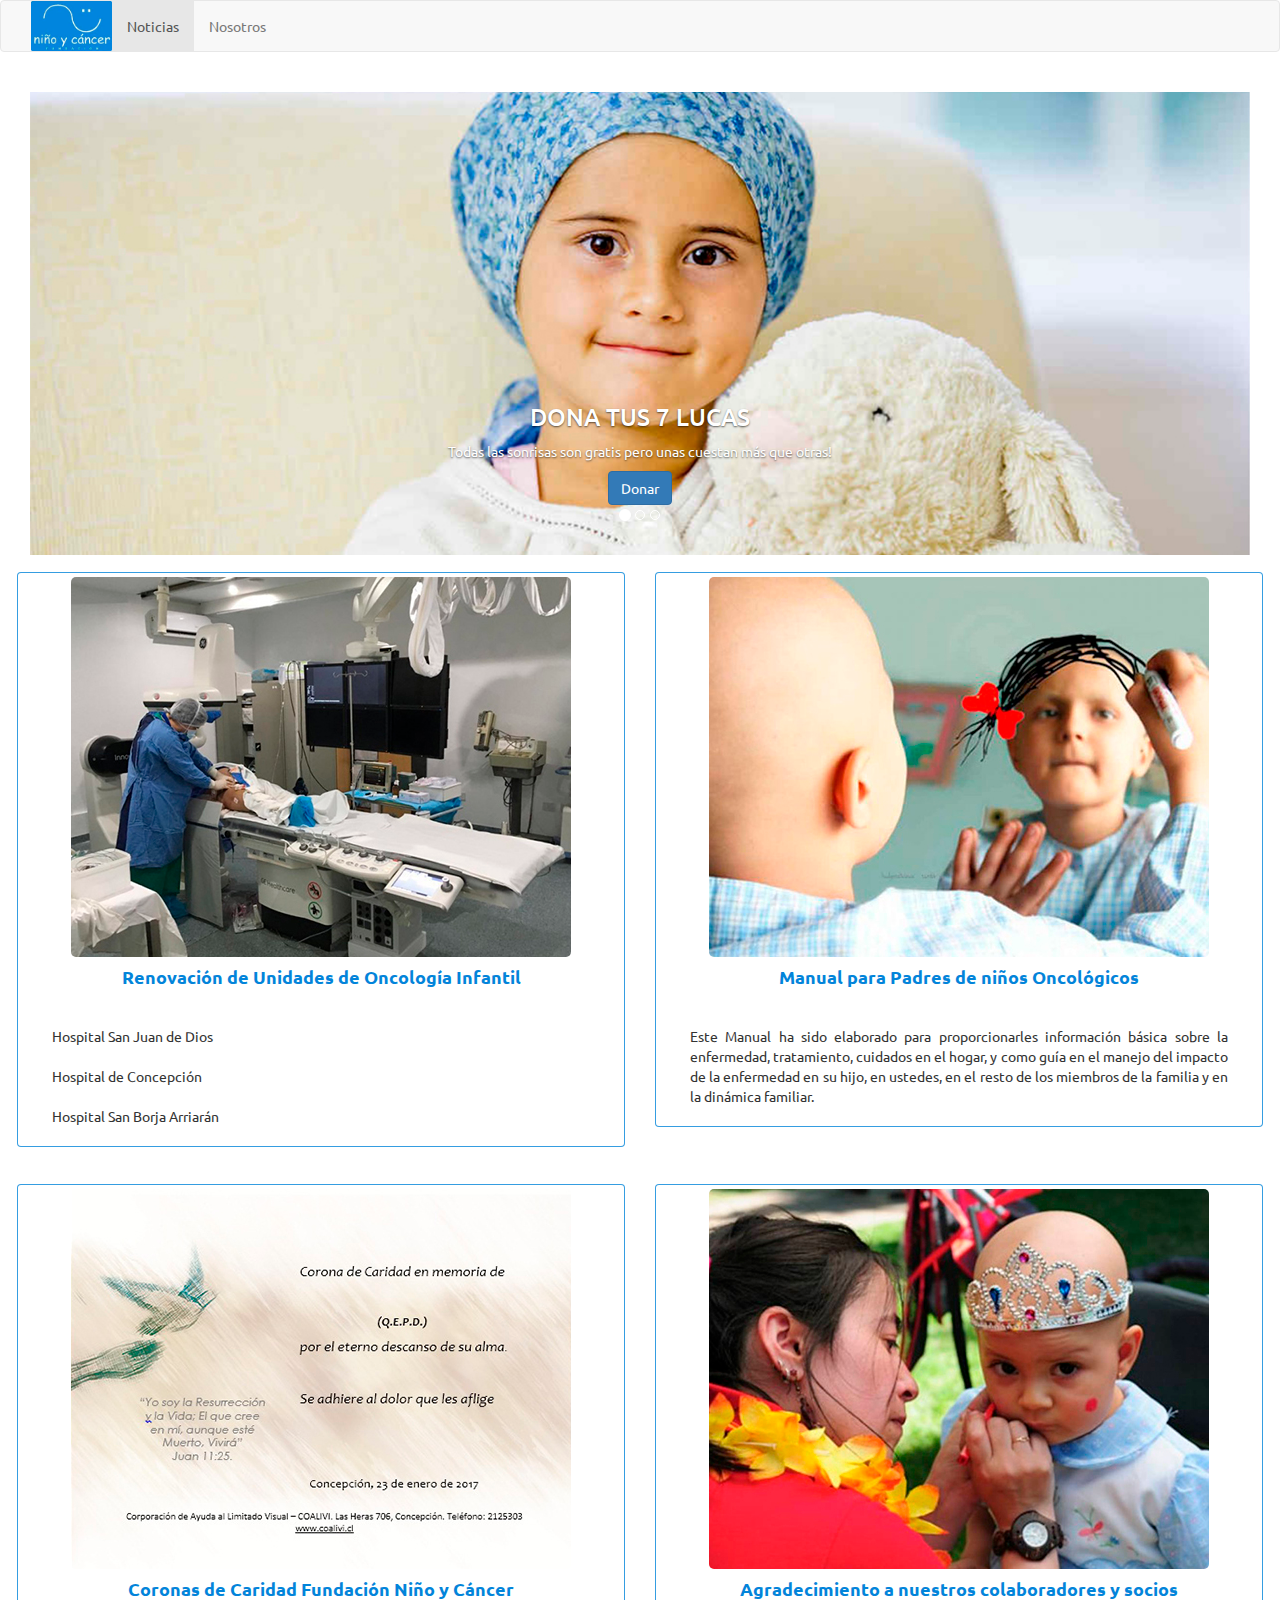
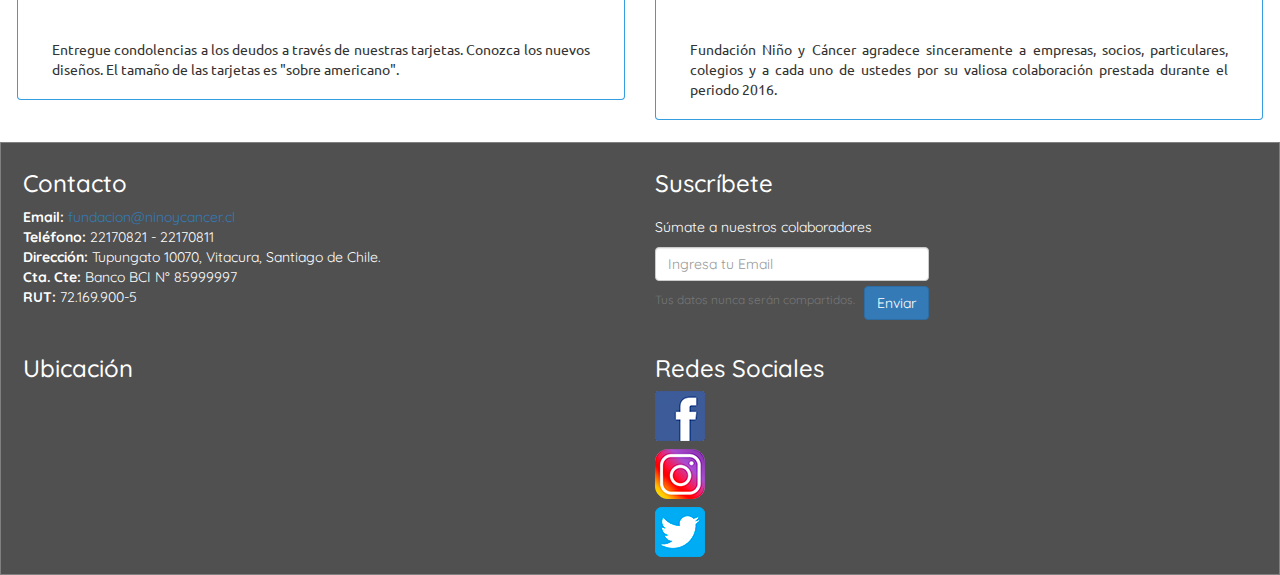
==== commit 2929c14a: "skljhgfd" ====
--- a/public/index.html
+++ b/public/index.html
@@ -26,7 +26,7 @@
         <span class="icon-bar"></span>
         <span class="icon-bar"></span>
       </button>
-      <a class="navbar-brand" href="Index.html"><img src="niño-cancer.png" class="img-responsive" alt="Fundación Niño y Cáncer"></a>
+      <a class="navbar-brand" href="index.html"><img src="niño-cancer.png" class="img-responsive" alt="Fundación Niño y Cáncer"></a>
     </div>
 
     <!-- Collect the nav links, forms, and other content for toggling -->
@@ -85,7 +85,7 @@
 </div>
 
 <div class="row">
-		<div class="col-md-4 col-sm-4 col-xs-4 col-md-offset-1 col-sm-offset-1 col-xs-offset-1">
+		<div class="col-md-6">
 			<div class="thumbnail">
 				<img class="img-responsive img-rounded" src="renovacion.jpg" alt="">
 				<h4>Renovación de Unidades de Oncología Infantil</h4>
@@ -94,7 +94,7 @@
 				   <p>Hospital San Borja Arriarán</p>	
 			</div>
 		</div>
-		<div class="col-md-4 col-sm-4 col-xs-4 col-md-offset-1 col-sm-offset-1 col-xs-offset-1">
+		<div class="col-md-6">
 			<div class="thumbnail">
 				<img class="img-responsive img-rounded" src="oncologia.jpg" alt="">
 				<h4>Manual para Padres de niños Oncológicos</h4>
@@ -106,7 +106,7 @@
 		</div>
 </div>
 <div class="row">
-		<div class="col-md-4 col-sm-4 col-xs-4 col-md-offset-1 col-sm-offset-1 col-xs-offset-1">
+		<div class="col-md-6">
 			<div class="thumbnail">
 				<img class="img-responsive img-rounded" src="corona.jpg" alt="">
 				<h4>Coronas de Caridad Fundación Niño y Cáncer</h4>
@@ -114,7 +114,7 @@
 				Conozca los nuevos diseños. El tamaño de las tarjetas es "sobre americano".</p>	
 			</div>
 		</div>
-		<div class="col-md-4 col-sm-4 col-xs-4 col-md-offset-1 col-sm-offset-1 col-xs-offset-1">
+		<div class="col-md-6">
 			<div class="thumbnail">
 				<img class="img-responsive img-rounded" src="agradecimiento.jpg" alt="">
 				<h4>Agradecimiento a nuestros colaboradores y socios</h4>
@@ -124,8 +124,8 @@
 </div>
 
 <footer>
-<div class="">
-	<div class="col-md-2 col-sm-1 col-xs-4 col-md-offset-1 col-xs-offset-1">
+<div class="row">
+	<div class="col-sm-6">
 		<h3>Contacto</h3>
 		<ul>
 		<li><strong>Email:</strong><a href="Mailto:fundacion@ninoycancer.cl"> fundacion@ninoycancer.cl</a></li>
@@ -135,7 +135,7 @@
 		<li><strong>RUT:</strong> 72.169.900-5</li>
 		</ul>
 	</div>
-	<div class="col-md-2 col-sm-1 col-xs-4 col-md-offset-1 col-sm-offset-2 col-xs-offset-2">
+	<div class="col-sm-6">
 		<table style="text-align: left;">
 			<tr>
 				<th><h3>Suscríbete<h3></th>
@@ -152,15 +152,15 @@
 				</td>
 		</table>
 	</div>
-	<div class="col-md-2 col-sm-1 col-xs-4 col-md-offset-1 col-sm-offset-2 col-xs-offset-1">
-	<h3>Ubicación</h3>
+	<div class="col-sm-6">
+		<h3>Ubicación</h3>
 		<div class="responsive-map-container">
 			<iframe src="https://www.google.com/maps/embed?pb=!1m14!1m8!1m3!1d13326.047386104729!2d-70.5368983!3d-33.3838082!3m2!1i1024!2i768!4f13.1!3m3!1m2!1s0x0%3A0x75682cb0ad81a60e!2sFundaci%C3%B3n+Ni%C3%B1o+y+Cancer!5e0!3m2!1ses-419!2scl!4v1543273018017" width="200" height="150" frameborder="0" allowfullscreen>
 			</iframe>
 		</div>
 	</div>
-	<div class="col-md-2 col-sm-1 col-xs-4 col-md-offset-1 col-sm-offset-3 col-xs-offset-1">
-	<h3>Redes Sociales</h3>
+	<div class="col-sm-6">
+		<h3>Redes Sociales</h3>
 		<ul>
 			<li><a href="https://www.facebook.com/ninoycancer/"><img src="fb1.png" class="img-responsive logoimg" alt=""></a></li>
 			<li><a href="https://www.instagram.com/ninoycancer/"><img src="ig1.png" class="img-responsive logoimg" alt=""></a></li>
--- a/public/css/app.css
+++ b/public/css/app.css
@@ -72,6 +72,7 @@
 	margin-top: 15px;
 	border-color: rgba(2,132,218,0.8);
 	padding-bottom: 10px;
+	overflow: hidden;
 }
 
 .largo {
@@ -165,6 +166,10 @@
 	margin-left: -40px;
 }
 
+div {
+	overflow: hidden;
+}
+
 footer {
 	color: white;
 	background-color: rgba(80,80,80,1);
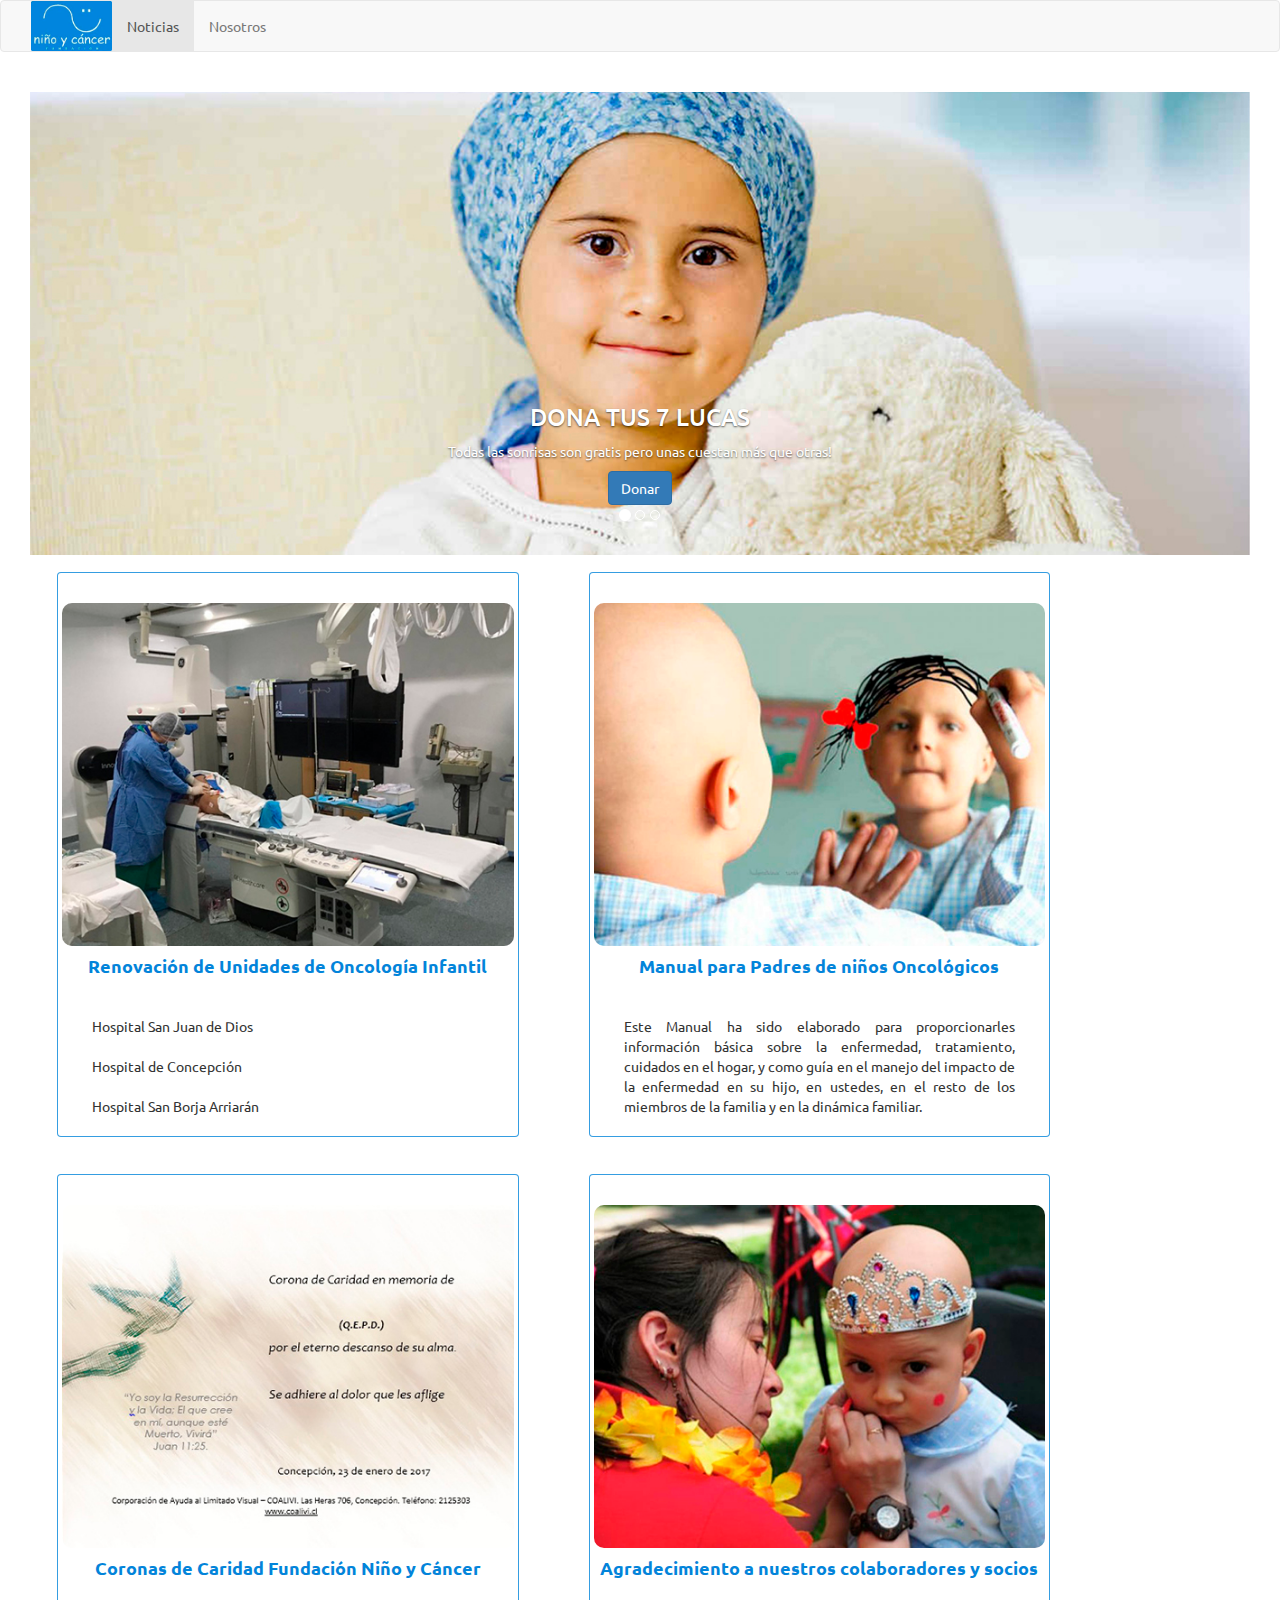
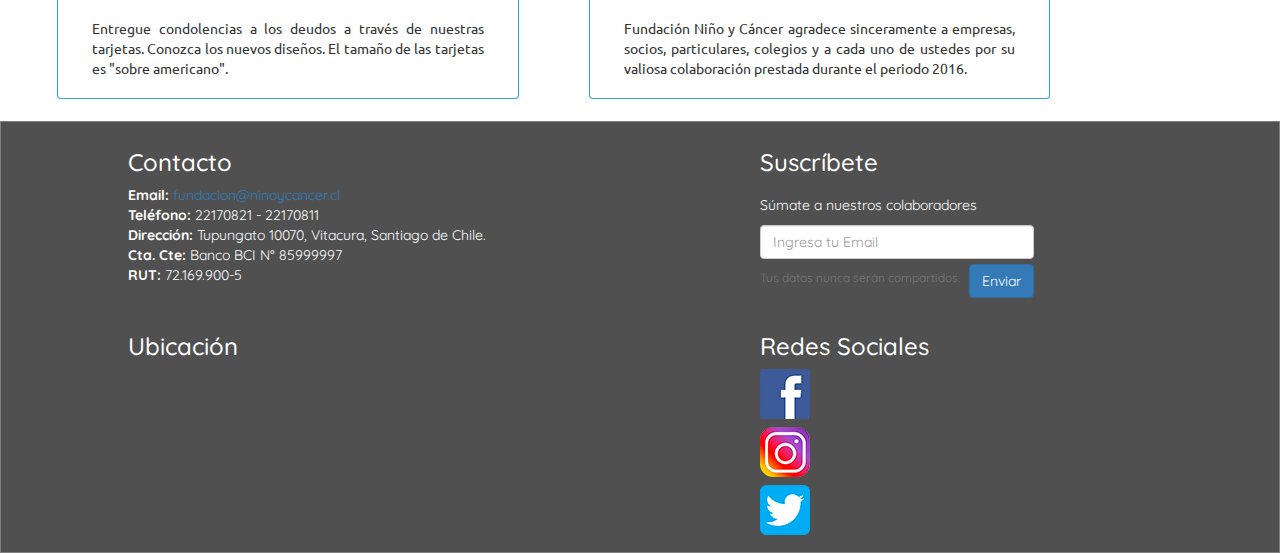
==== commit 5dce6fff: "ajustes grillas" ====
--- a/public/index.html
+++ b/public/index.html
@@ -85,8 +85,8 @@
 </div>
 
 <div class="row">
-		<div class="col-md-6">
-			<div class="thumbnail">
+		<div class="col-md-5">
+			<div class="thumbnail pd">
 				<img class="img-responsive img-rounded" src="renovacion.jpg" alt="">
 				<h4>Renovación de Unidades de Oncología Infantil</h4>
 				<p>Hospital San Juan de Dios</p>
@@ -94,8 +94,8 @@
 				   <p>Hospital San Borja Arriarán</p>	
 			</div>
 		</div>
-		<div class="col-md-6">
-			<div class="thumbnail">
+		<div class="col-md-5">
+			<div class="thumbnail pd">
 				<img class="img-responsive img-rounded" src="oncologia.jpg" alt="">
 				<h4>Manual para Padres de niños Oncológicos</h4>
 				<p>Este Manual ha sido elaborado para proporcionarles información básica
@@ -106,16 +106,16 @@
 		</div>
 </div>
 <div class="row">
-		<div class="col-md-6">
-			<div class="thumbnail">
+		<div class="col-md-5">
+			<div class="thumbnail pd">
 				<img class="img-responsive img-rounded" src="corona.jpg" alt="">
 				<h4>Coronas de Caridad Fundación Niño y Cáncer</h4>
 				<p>Entregue condolencias a los deudos a través de nuestras tarjetas. 
 				Conozca los nuevos diseños. El tamaño de las tarjetas es "sobre americano".</p>	
 			</div>
 		</div>
-		<div class="col-md-6">
-			<div class="thumbnail">
+		<div class="col-md-5">
+			<div class="thumbnail pd">
 				<img class="img-responsive img-rounded" src="agradecimiento.jpg" alt="">
 				<h4>Agradecimiento a nuestros colaboradores y socios</h4>
 				<p>Fundación Niño y Cáncer agradece sinceramente a empresas, socios, particulares, colegios y a cada uno de ustedes por su valiosa colaboración prestada durante el periodo 2016.</p>	
@@ -125,7 +125,7 @@
 
 <footer>
 <div class="row">
-	<div class="col-sm-6">
+	<div class="col-sm-5 col-md-offset-1">
 		<h3>Contacto</h3>
 		<ul>
 		<li><strong>Email:</strong><a href="Mailto:fundacion@ninoycancer.cl"> fundacion@ninoycancer.cl</a></li>
@@ -135,7 +135,7 @@
 		<li><strong>RUT:</strong> 72.169.900-5</li>
 		</ul>
 	</div>
-	<div class="col-sm-6">
+	<div class="col-sm-5 col-md-offset-1">
 		<table style="text-align: left;">
 			<tr>
 				<th><h3>Suscríbete<h3></th>
@@ -152,14 +152,14 @@
 				</td>
 		</table>
 	</div>
-	<div class="col-sm-6">
+	<div class="col-sm-5 col-md-offset-1">
 		<h3>Ubicación</h3>
 		<div class="responsive-map-container">
 			<iframe src="https://www.google.com/maps/embed?pb=!1m14!1m8!1m3!1d13326.047386104729!2d-70.5368983!3d-33.3838082!3m2!1i1024!2i768!4f13.1!3m3!1m2!1s0x0%3A0x75682cb0ad81a60e!2sFundaci%C3%B3n+Ni%C3%B1o+y+Cancer!5e0!3m2!1ses-419!2scl!4v1543273018017" width="200" height="150" frameborder="0" allowfullscreen>
 			</iframe>
 		</div>
 	</div>
-	<div class="col-sm-6">
+	<div class="col-sm-5 col-md-offset-1">
 		<h3>Redes Sociales</h3>
 		<ul>
 			<li><a href="https://www.facebook.com/ninoycancer/"><img src="fb1.png" class="img-responsive logoimg" alt=""></a></li>
--- a/public/css/app.css
+++ b/public/css/app.css
@@ -70,9 +70,14 @@
 
 .thumbnail {
 	margin-top: 15px;
+	margin-left: 40px;
 	border-color: rgba(2,132,218,0.8);
+	overflow: hidden;
+}
+
+.pd {
 	padding-bottom: 10px;
-	overflow: hidden;
+	padding-top: 30px;
 }
 
 .largo {
@@ -120,8 +125,8 @@
 }
 
 .thumbnail img {
-	border-radius: 5px;
-	padding: 0px;
+	border-radius: 10px;
+
 }
 
 h4 {
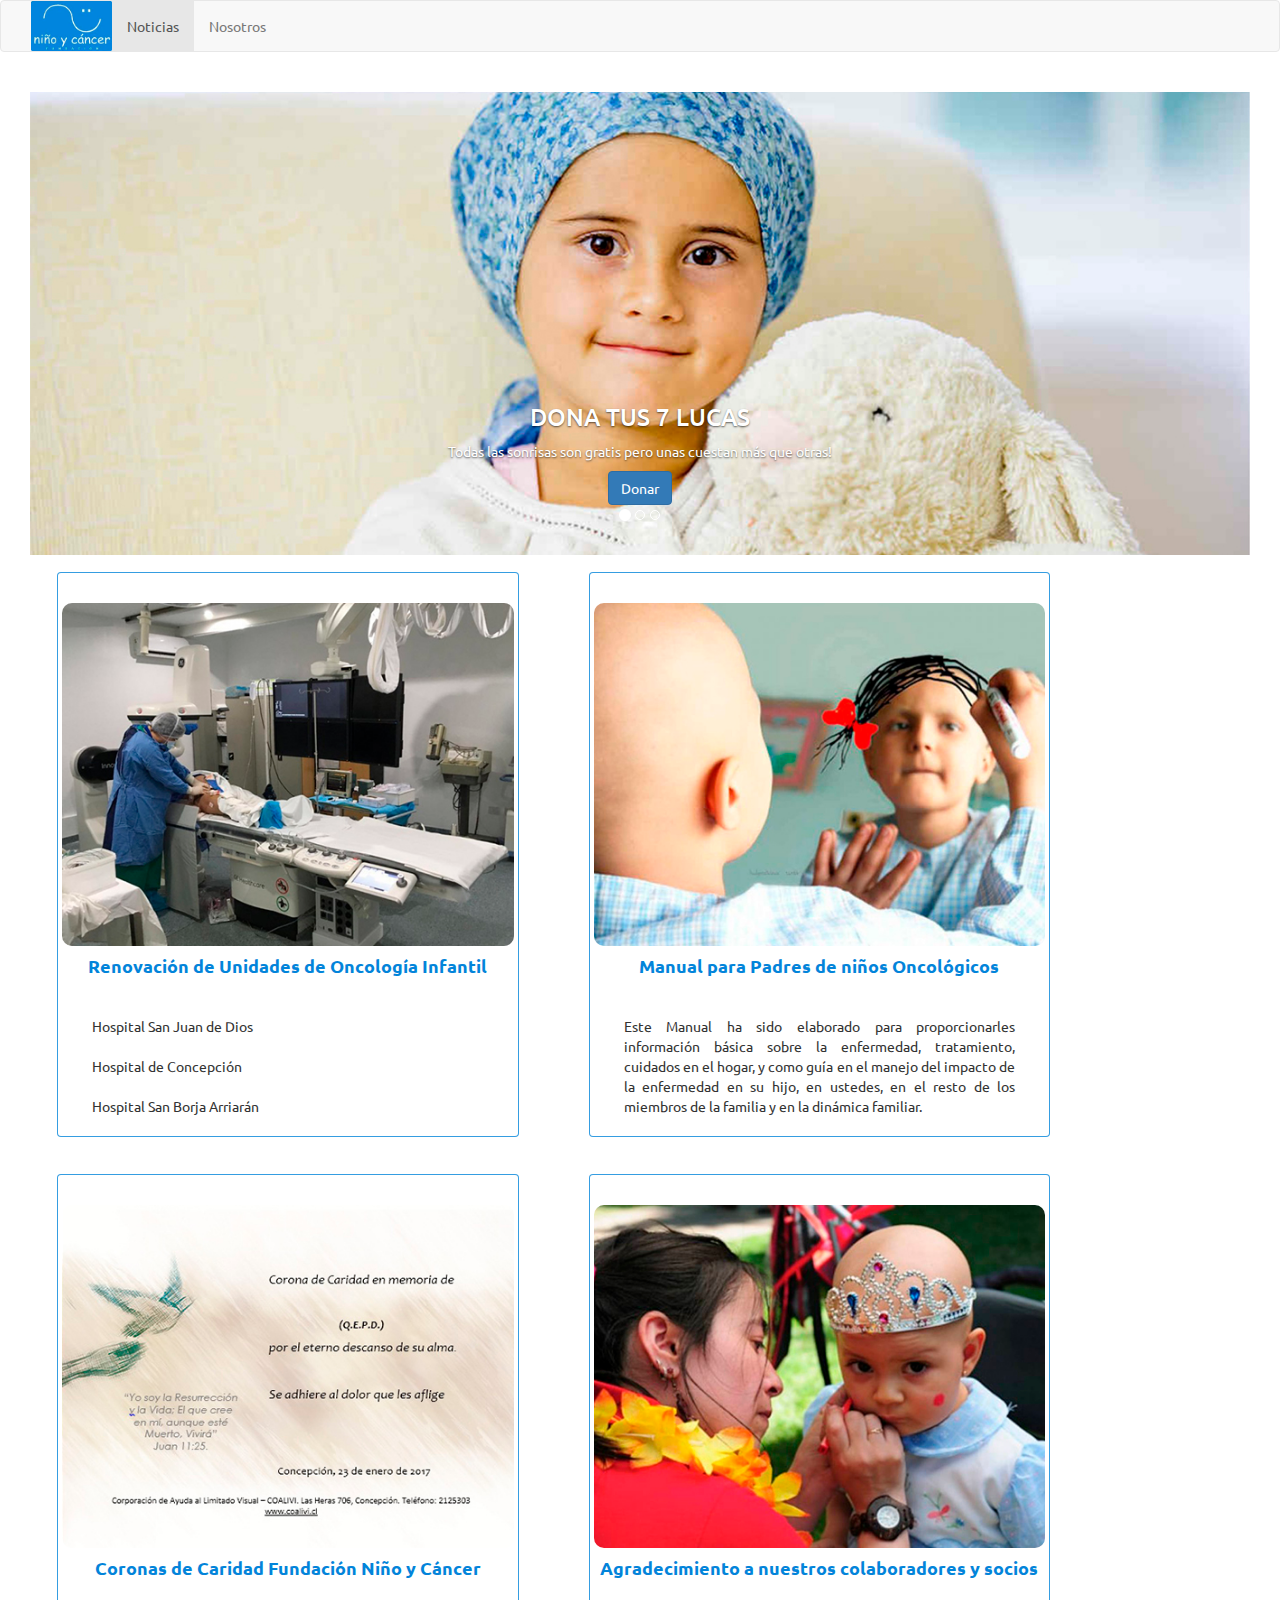
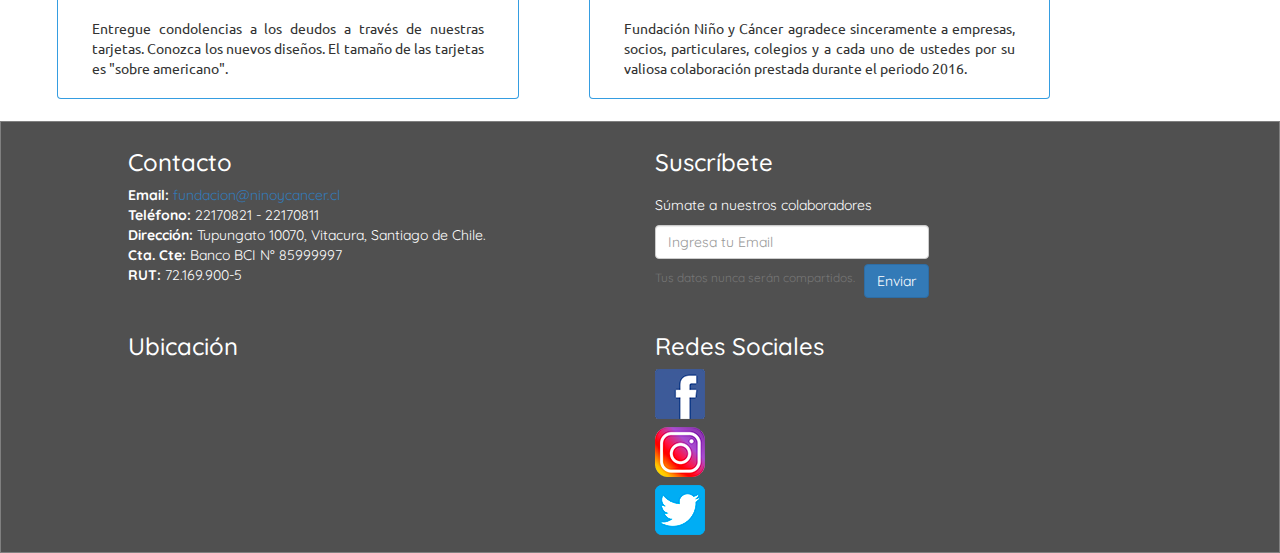
==== commit 2e6c55c0: "footer arreglado" ====
--- a/public/index.html
+++ b/public/index.html
@@ -135,7 +135,7 @@
 		<li><strong>RUT:</strong> 72.169.900-5</li>
 		</ul>
 	</div>
-	<div class="col-sm-5 col-md-offset-1">
+	<div class="col-sm-5">
 		<table style="text-align: left;">
 			<tr>
 				<th><h3>Suscríbete<h3></th>
@@ -159,7 +159,7 @@
 			</iframe>
 		</div>
 	</div>
-	<div class="col-sm-5 col-md-offset-1">
+	<div class="col-sm-5">
 		<h3>Redes Sociales</h3>
 		<ul>
 			<li><a href="https://www.facebook.com/ninoycancer/"><img src="fb1.png" class="img-responsive logoimg" alt=""></a></li>
